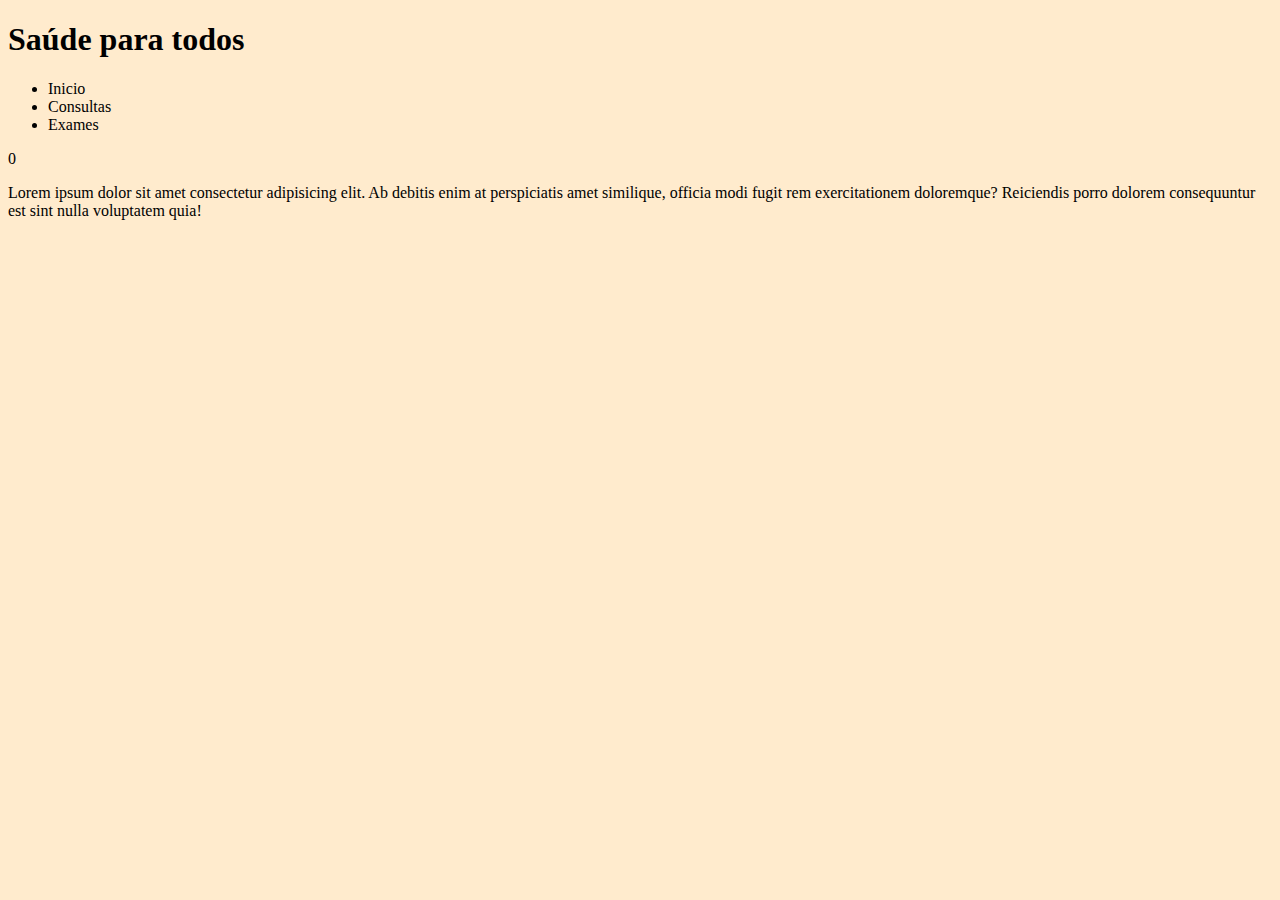
==== index.html @ 9548ef19 "Detalhes" ====
<!DOCTYPE html>
<html lang="pr-br">
<head>
    <meta charset="UTF-8">
    <meta http-equiv="X-UA-Compatible" content="IE=edge">
    <meta name="viewport" content="width=device-width, initial-scale=1.0">
    <title>Agendamento Online</title>
    <link rel="stylesheet" href="css/estilo.css">
</head>
<body>

    <h1>Saúde para todos</h1>

<div class="menu">
    <ul>
        <li>Inicio</li>
        <li>Consultas</li>
        <li>Exames</li>
    </ul>
</div>

<div class="bem-vindos">0
    <p>Lorem ipsum dolor sit amet consectetur adipisicing elit. Ab debitis enim at perspiciatis amet similique, officia modi fugit rem exercitationem doloremque? Reiciendis porro dolorem consequuntur est sint nulla voluptatem quia!</p>
</div>

</body>
</html>
---- css/estilo.css ----
* {
    
}

body{
    background-color: blanchedalmond;
}
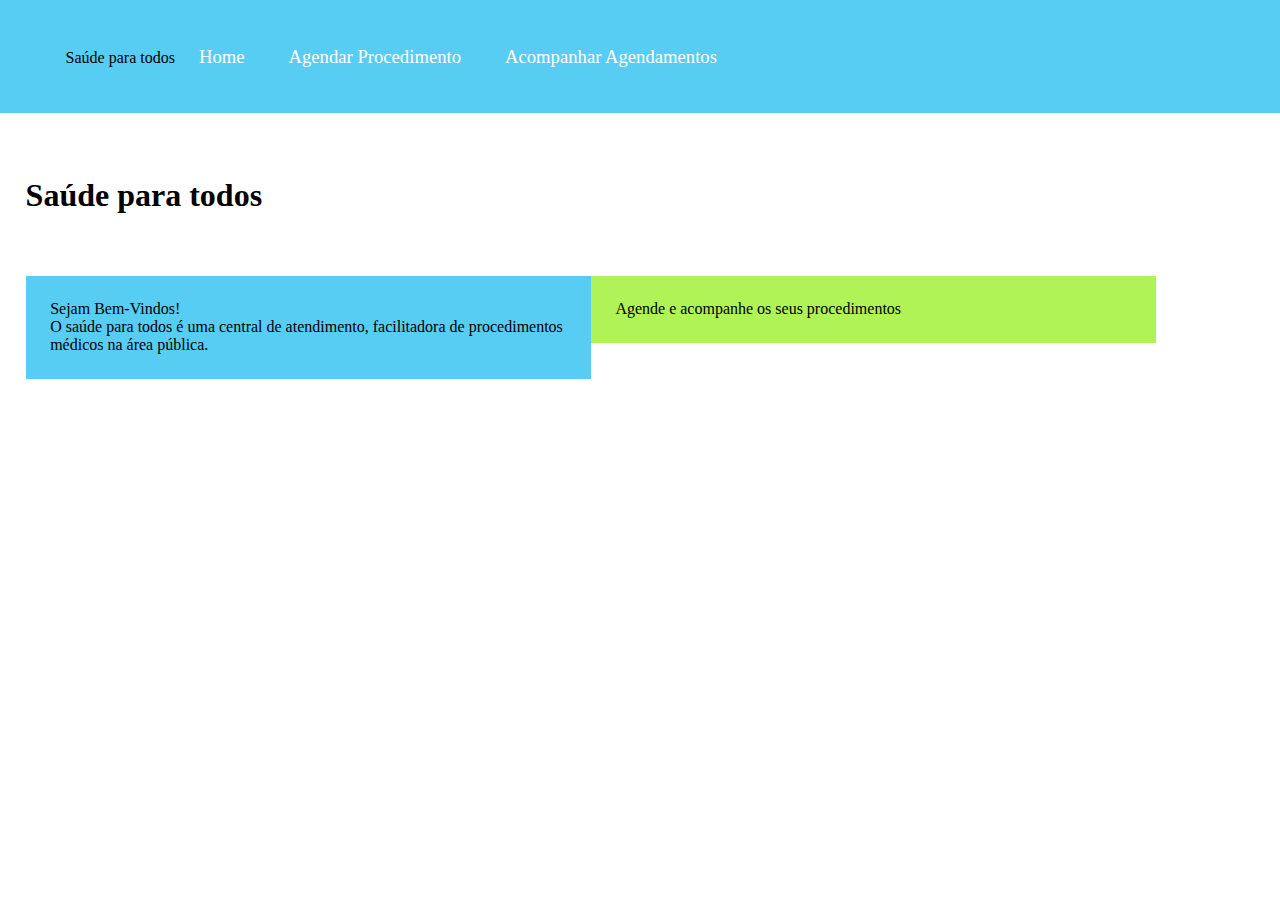
==== commit 288fe34b: "PCA" ====
--- a/index.html
+++ b/index.html
@@ -9,19 +9,35 @@
 </head>
 <body>
 
-    <h1>Saúde para todos</h1>
-
 <div class="menu">
     <ul>
-        <li>Inicio</li>
-        <li>Consultas</li>
-        <li>Exames</li>
+        <li>Saúde para todos</li>
+        <li> <a href="#"> Home    </a> </li>
+        <li> <a href="#"> Agendar Procedimento </a> </li>
+        <li> <a href="#"> Acompanhar Agendamentos    </a> </li>
     </ul>
 </div>
 
-<div class="bem-vindos">0
-    <p>Lorem ipsum dolor sit amet consectetur adipisicing elit. Ab debitis enim at perspiciatis amet similique, officia modi fugit rem exercitationem doloremque? Reiciendis porro dolorem consequuntur est sint nulla voluptatem quia!</p>
+
+<div class="conteudo" >
+
+    <h1>Saúde para todos</h1>
+
+    
+    <div class="caixa1">
+        <p>Sejam Bem-Vindos!</p> 
+        <p>O saúde para todos é uma central de atendimento, facilitadora de procedimentos médicos na área pública.</p>
+    </div>
+
+    <div class="caixa2">
+       <p> Agende e acompanhe os seus procedimentos </p> 
+    </div>
+
+
+
+
 </div>
 
+ 
 </body>
 </html>--- a/css/estilo.css
+++ b/css/estilo.css
@@ -1,7 +1,47 @@
 * {
-    
+   margin:0; 
 }
 
 body{
-    background-color: blanchedalmond;
-}+    background-color: rgb(255, 255, 255);
+}
+
+.menu{
+    padding: 2%;
+    background-color: #57CDF3;
+    list-style: none;}
+
+.menu ul li {
+    display: inline;}
+
+ .menu ul li a { 
+    display: inline-block; 
+    font-size: 14pt; 
+    color: white;
+    padding: 20px; /*tamanho dos item */
+    text-decoration: none;}
+
+h1{
+    margin-bottom: 5%
+}
+.conteudo{
+    margin-top:5%;
+    margin-left: 2%;
+    margin-right: 2%; }
+
+.caixa1{
+    background-color:#57CDF3;
+    padding: 2%;
+    float: left;
+    width: 42%;
+    height: 5%;
+}
+
+.caixa2{
+    background-color:#aff357;
+    padding: 2%;
+    float: left;
+    width: 42%;
+    height: 5%;
+}
+
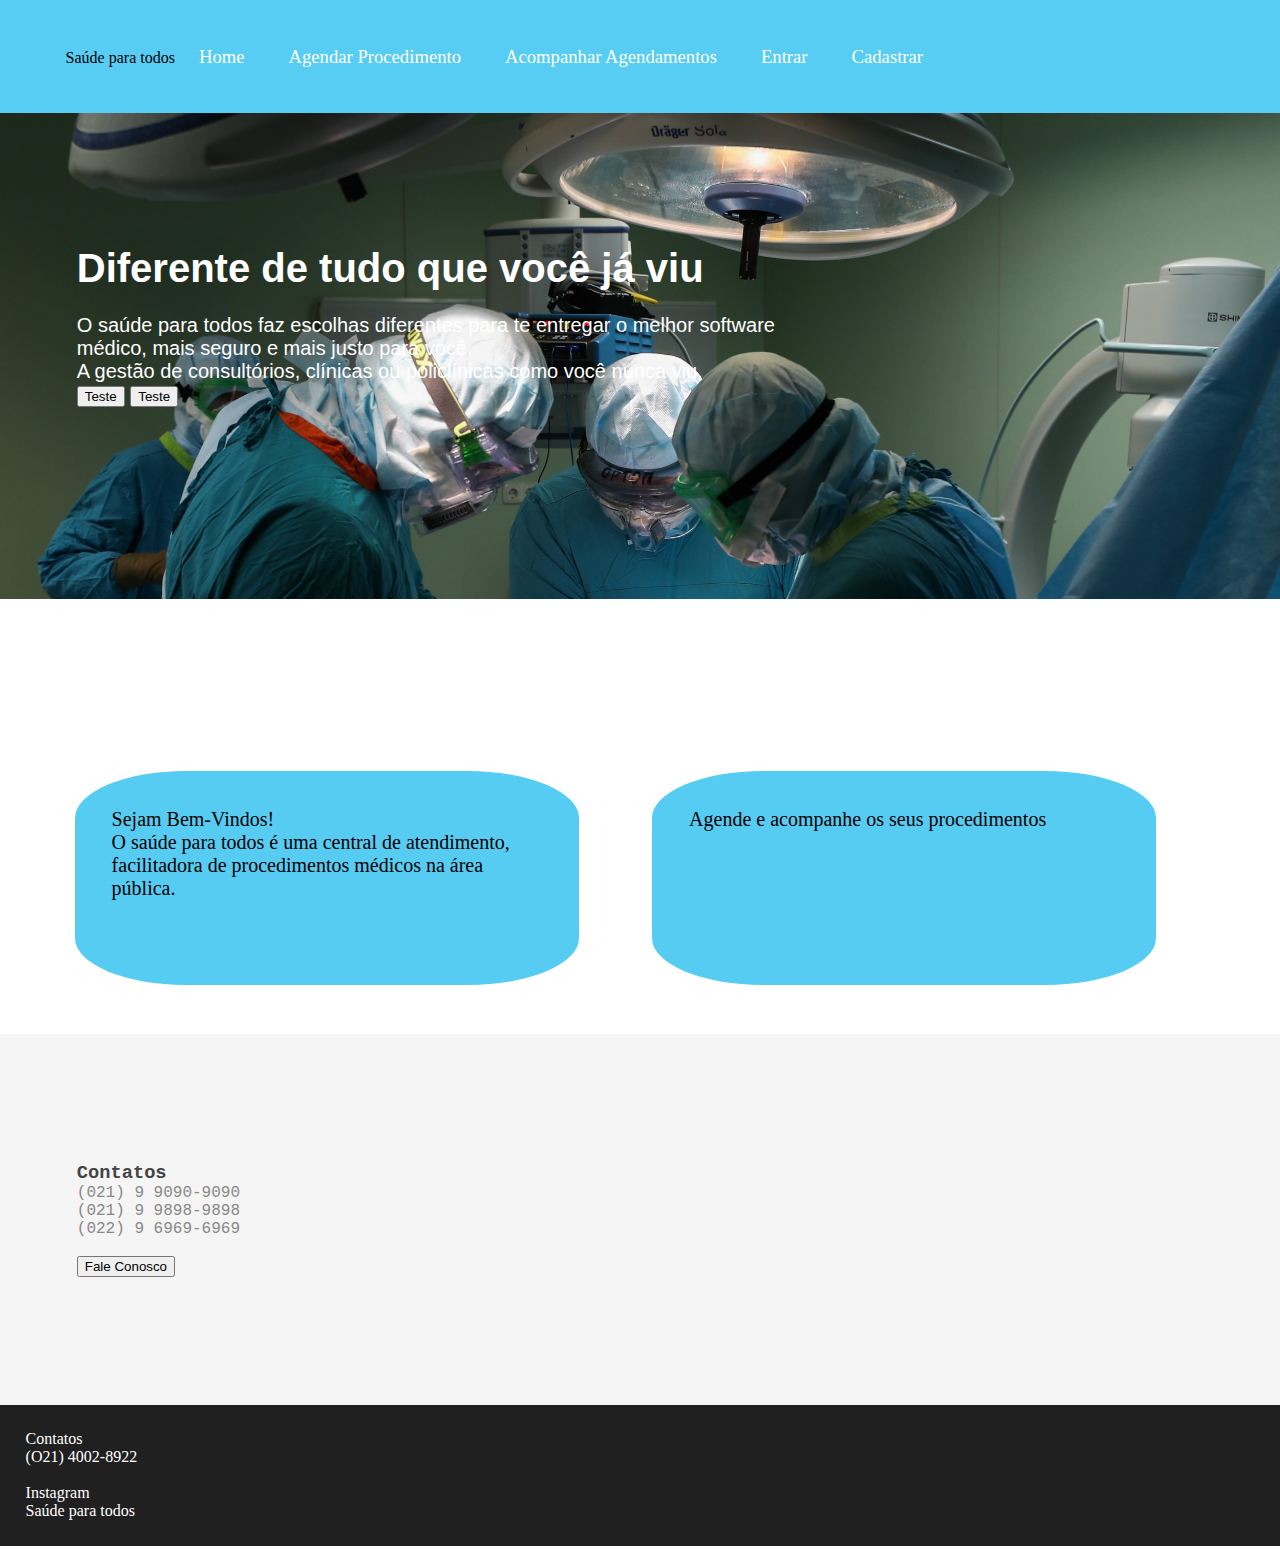
==== commit fd6a87c8: "Elaborando o projeto" ====
--- a/index.html
+++ b/index.html
@@ -11,12 +11,33 @@
 
 <div class="menu">
     <ul>
-        <li>Saúde para todos</li>
+        <li class="marca">Saúde para todos</li>
         <li> <a href="#"> Home    </a> </li>
         <li> <a href="#"> Agendar Procedimento </a> </li>
         <li> <a href="#"> Acompanhar Agendamentos    </a> </li>
+        <li> <a href="#"> Entrar </a> </li>
+        <li> <a href="#"> Cadastrar </a> </li>
     </ul>
 </div>
+
+
+
+
+<div class="inicio">
+
+    <h1>Diferente de tudo que você já viu</h1>
+
+    <p> O saúde para todos faz escolhas diferentes para te entregar o melhor software <br> 
+        médico, mais seguro e mais justo para você. <br>
+        A gestão de consultórios, clínicas ou policlínicas como você nunca viu.</p>
+    
+    <button> Teste </button>
+
+    <button> Teste </button>
+
+</div>
+
+
 
 
 <div class="conteudo" >
@@ -35,9 +56,30 @@
 
 
 
+</div>
+
+
+
+
+<div class="contatos">
+
+    <h3>Contatos</h3>
+
+    <p>(021) 9 9090-9090</p> 
+    <p>(021) 9 9898-9898</p> 
+    <p>(022) 9 6969-6969</p> <br>
+
+    <button>Fale Conosco</button>
 
 </div>
 
- 
+
+
+
+ <footer class="rodape">
+     <p> Contatos <br> (O21) 4002-8922 </p> <br>
+     <P>Instagram <br> Saúde para todos </P>
+ </footer>
+
 </body>
 </html>--- a/css/estilo.css
+++ b/css/estilo.css
@@ -1,19 +1,16 @@
 * {
-   margin:0; 
-}
+   margin:0; }
 
 body{
-    background-color: rgb(255, 255, 255);
-}
+    background-color: rgb(255, 255, 255); }
+
 
 .menu{
     padding: 2%;
     background-color: #57CDF3;
     list-style: none;}
-
 .menu ul li {
     display: inline;}
-
  .menu ul li a { 
     display: inline-block; 
     font-size: 14pt; 
@@ -21,27 +18,84 @@
     padding: 20px; /*tamanho dos item */
     text-decoration: none;}
 
+.img1{
+    width: 1295px;
+    height: 300px;}
+
+
 h1{
-    margin-bottom: 5%
+    color: white;
+    margin-bottom: 5%;
+    margin-top: 5%;
+    margin-bottom: 2%;
 }
 .conteudo{
-    margin-top:5%;
-    margin-left: 2%;
-    margin-right: 2%; }
+    margin: 2%;
+    background-color: rgb(255, 255, 255);}
 
 .caixa1{
-    background-color:#57CDF3;
-    padding: 2%;
+    background-color:#57ccf3;
+    padding: 3%;
     float: left;
-    width: 42%;
-    height: 5%;
+    margin: 4%;
+    width: 35%;
+    font-size: 15pt;
+    height: 140px;
+    border-radius: 22%;
+
 }
 
 .caixa2{
-    background-color:#aff357;
-    padding: 2%;
+    background-color:#57ccf3;
+    padding: 3%;
     float: left;
-    width: 42%;
-    height: 5%;
+    margin: 4%;
+    width: 35%;
+    font-size: 15pt;
+    height: 140px;
+    border-radius: 22%;
+    margin-left: 2%;
 }
 
+
+
+
+
+.inicio{
+    background-image: url(../imagens/fundo.jpg);
+    background-repeat: no-repeat;
+    background-size: cover;
+    padding: 6%;
+    color: rgb(255, 255, 255);
+    font-size: 15pt;
+    font-family: Verdana, Tahoma, sans-serif;
+    padding-bottom: 15%;
+    background-color:#202020da;}
+
+
+
+
+
+.contatos, h3{
+    color:#444444;}
+.contatos{
+    font-family: 'Source Code Pro', monospace;
+    color: #888888;
+    width: 100%;
+    display: inline-block;
+    padding: 6%;
+    padding-bottom: 10%;
+    padding-top: 10%;
+    background-color: #F5F5F5}
+
+
+
+  
+    
+footer{
+    width: 100%;
+    display: inline-block;
+    position: 100%;
+    color: #fff;
+    padding: 2%;
+    background-color: #202020;}
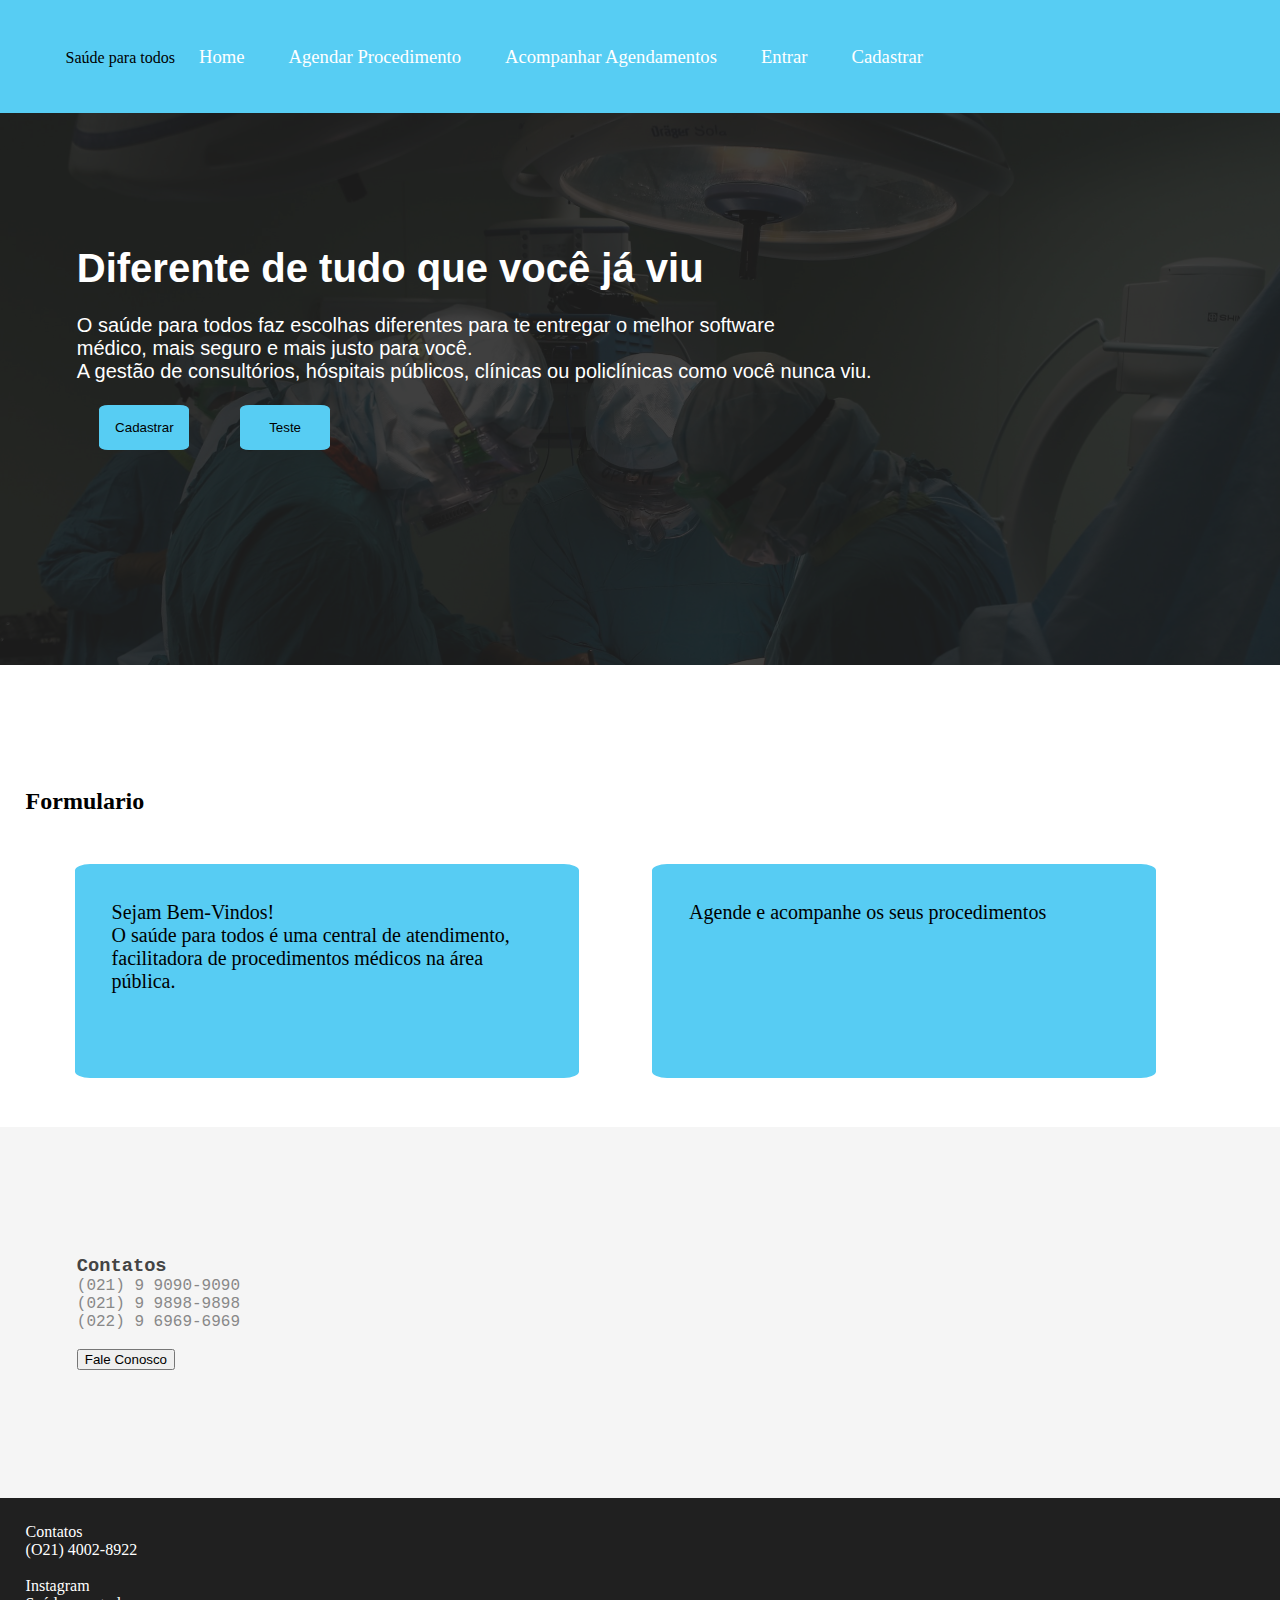
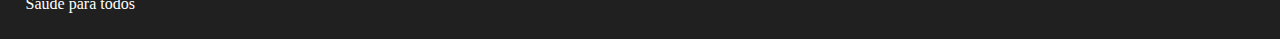
==== commit 5c7cc459: "Site" ====
--- a/index.html
+++ b/index.html
@@ -23,26 +23,31 @@
 
 
 
-<div class="inicio">
+<div class="imagem_inicio">
+    <div class="inicio">
 
-    <h1>Diferente de tudo que você já viu</h1>
+        <h1>Diferente de tudo que você já viu</h1>
 
-    <p> O saúde para todos faz escolhas diferentes para te entregar o melhor software <br> 
-        médico, mais seguro e mais justo para você. <br>
-        A gestão de consultórios, clínicas ou policlínicas como você nunca viu.</p>
-    
-    <button> Teste </button>
+        <p> O saúde para todos faz escolhas diferentes para te entregar o melhor software <br> 
+            médico, mais seguro e mais justo para você. <br>
+            A gestão de consultórios, hóspitais públicos, clínicas ou policlínicas como você nunca viu.</p>
+        
+        <button id="btn" > Cadastrar </button>
 
-    <button> Teste </button>
-
+        <button id="btn" > Teste </button>
+    </div>
 </div>
-
-
 
 
 <div class="conteudo" >
 
     <h1>Saúde para todos</h1>
+    <div class="formulario" >
+        <h2>Formulario</h2>
+        <form action="formulario">
+    
+        </form>
+    </div>
 
     
     <div class="caixa1">
--- a/css/estilo.css
+++ b/css/estilo.css
@@ -17,7 +17,9 @@
     color: white;
     padding: 20px; /*tamanho dos item */
     text-decoration: none;}
-
+.menu ul li a:hover {
+    background-color: #1483a883;
+}
 .img1{
     width: 1295px;
     height: 300px;}
@@ -41,7 +43,7 @@
     width: 35%;
     font-size: 15pt;
     height: 140px;
-    border-radius: 22%;
+    border-radius: 3%;
 
 }
 
@@ -53,18 +55,19 @@
     width: 35%;
     font-size: 15pt;
     height: 140px;
-    border-radius: 22%;
+    border-radius: 3%;
     margin-left: 2%;
 }
 
 
-
+.imagem_inicio{
+    background-image: url(../imagens/fundo.jpg);
+    background-repeat: no-repeat;
+    background-size: cover;
+}
 
 
 .inicio{
-    background-image: url(../imagens/fundo.jpg);
-    background-repeat: no-repeat;
-    background-size: cover;
     padding: 6%;
     color: rgb(255, 255, 255);
     font-size: 15pt;
@@ -72,6 +75,19 @@
     padding-bottom: 15%;
     background-color:#202020da;}
 
+#btn {
+    background-color: #57CDF3;
+    padding: 15px;
+    border-radius:10%;
+    margin: 2%;
+    font-size:10pt;
+    width: 8%;
+    cursor: pointer;
+    display: inline-block;
+    border: none; }
+#btn:hover{
+    background-color: rgb(136, 255, 0);
+}
 
 
 
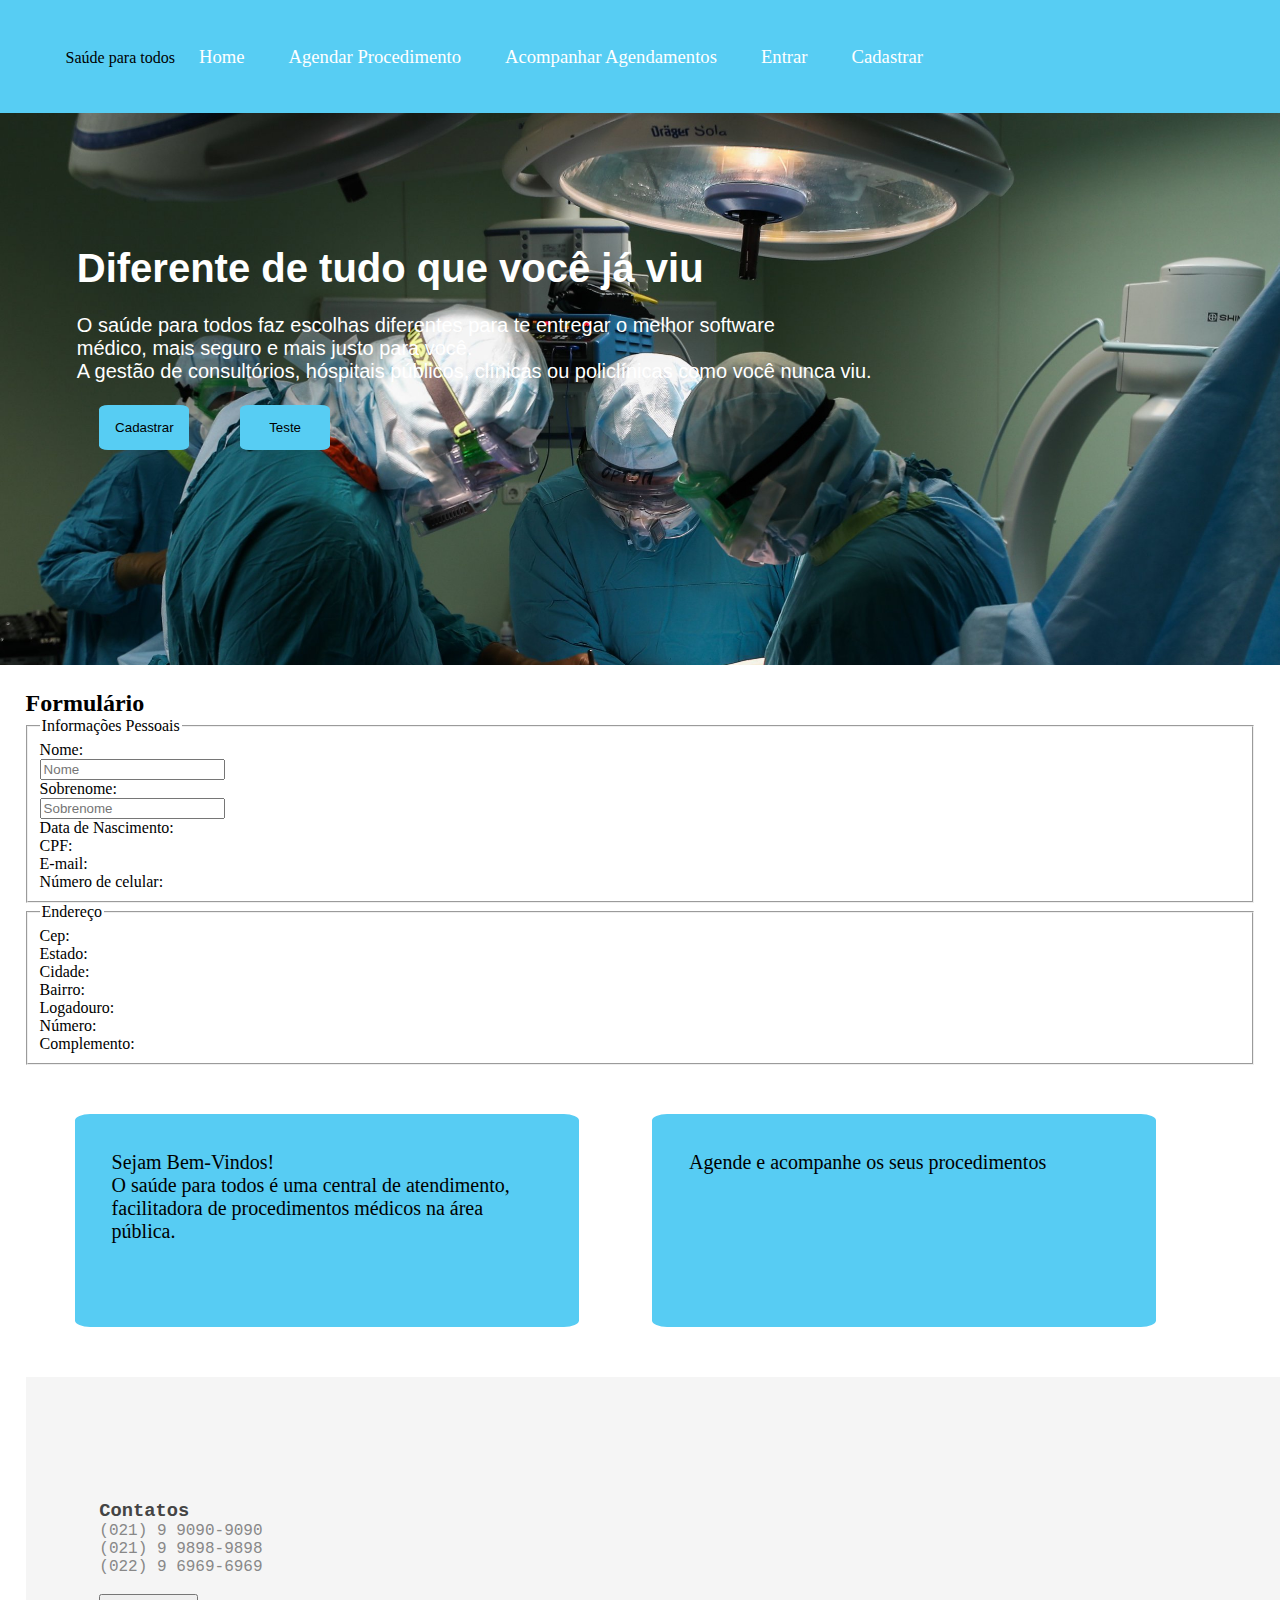
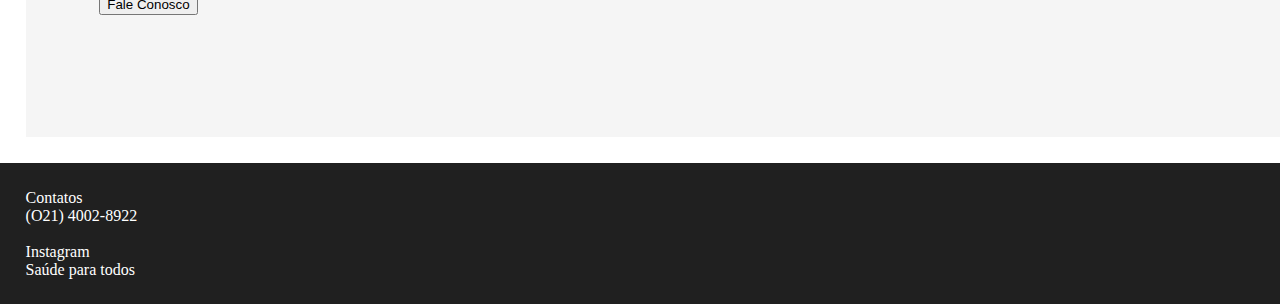
==== commit 1b65947a: "detalhes" ====
--- a/index.html
+++ b/index.html
@@ -4,7 +4,7 @@
     <meta charset="UTF-8">
     <meta http-equiv="X-UA-Compatible" content="IE=edge">
     <meta name="viewport" content="width=device-width, initial-scale=1.0">
-    <title>Agendamento Online</title>
+    <title>Saúde para todos</title>
     <link rel="stylesheet" href="css/estilo.css">
 </head>
 <body>
@@ -19,6 +19,8 @@
         <li> <a href="#"> Cadastrar </a> </li>
     </ul>
 </div>
+
+
 
 
 
@@ -39,17 +41,46 @@
 </div>
 
 
+
+
+
+
+
 <div class="conteudo" >
 
-    <h1>Saúde para todos</h1>
+
+
+
     <div class="formulario" >
-        <h2>Formulario</h2>
+        <h2>Formulário</h2>
         <form action="formulario">
-    
+
+        <fieldset>
+           <legend id="usuario" > Informações Pessoais </legend> 
+            <p> Nome: </p >  <input type="text" name="nNome" id="cNome" size="20" maxlength="20" placeholder="Nome" >
+            <p> Sobrenome: </p> <input type="text" name="nSobrenome" id="cSobrenome" size="20" maxlength="20" placeholder="Sobrenome" >    
+            <p>Data de Nascimento:</p> 
+            <p>CPF:</p>   
+            <p>E-mail:</p>    
+            <p>Número de celular:</p>    
+         </fieldset>  
+        
+        <fieldset>
+            <legend id="endereco" > Endereço </legend> 
+            <p>Cep:</p> 
+            <p>Estado:</p>    
+            <p>Cidade:</p>    
+            <p>Bairro:</p>    
+            <p>Logadouro:</p>
+            <p>Número:</p>    
+            <p>Complemento:</p>    
+        </fieldset>  
         </form>
     </div>
 
+
     
+
     <div class="caixa1">
         <p>Sejam Bem-Vindos!</p> 
         <p>O saúde para todos é uma central de atendimento, facilitadora de procedimentos médicos na área pública.</p>
@@ -59,24 +90,24 @@
        <p> Agende e acompanhe os seus procedimentos </p> 
     </div>
 
+    <div class="contatos">
 
+        <h3>Contatos</h3>
+    
+        <p>(021) 9 9090-9090</p> 
+        <p>(021) 9 9898-9898</p> 
+        <p>(022) 9 6969-6969</p> <br>
+    
+        <button>Fale Conosco</button>
+    
+    </div>
+    
+    
 
 </div>
 
 
 
-
-<div class="contatos">
-
-    <h3>Contatos</h3>
-
-    <p>(021) 9 9090-9090</p> 
-    <p>(021) 9 9898-9898</p> 
-    <p>(022) 9 6969-6969</p> <br>
-
-    <button>Fale Conosco</button>
-
-</div>
 
 
 
@@ -85,6 +116,5 @@
      <p> Contatos <br> (O21) 4002-8922 </p> <br>
      <P>Instagram <br> Saúde para todos </P>
  </footer>
-
 </body>
 </html>--- a/css/estilo.css
+++ b/css/estilo.css
@@ -18,19 +18,33 @@
     padding: 20px; /*tamanho dos item */
     text-decoration: none;}
 .menu ul li a:hover {
-    background-color: #1483a883;
-}
-.img1{
-    width: 1295px;
-    height: 300px;}
-
+    background-color: #1483a883;}
 
 h1{
     color: white;
     margin-bottom: 5%;
     margin-top: 5%;
-    margin-bottom: 2%;
-}
+    margin-bottom: 2%;}
+
+
+
+
+.imagem_inicio{
+    background-image: url(../imagens/fundo.jpg);
+    background-repeat: no-repeat;
+    background-size: cover;}
+
+.inicio{
+    background-image: url(../imagens/fundo.jpg);
+    background-image: none repeat;
+    background-size: cover;
+    padding: 6%;
+    color: rgb(255, 255, 255);
+    font-size: 15pt;
+    font-family: Verdana, Tahoma, sans-serif;
+    padding-bottom: 15%;
+    background-color:#202020da;}
+
 .conteudo{
     margin: 2%;
     background-color: rgb(255, 255, 255);}
@@ -43,9 +57,7 @@
     width: 35%;
     font-size: 15pt;
     height: 140px;
-    border-radius: 3%;
-
-}
+    border-radius: 3%;}
 
 .caixa2{
     background-color:#57ccf3;
@@ -56,24 +68,13 @@
     font-size: 15pt;
     height: 140px;
     border-radius: 3%;
-    margin-left: 2%;
-}
+    margin-left: 2%;}
 
 
-.imagem_inicio{
-    background-image: url(../imagens/fundo.jpg);
-    background-repeat: no-repeat;
-    background-size: cover;
-}
 
 
-.inicio{
-    padding: 6%;
-    color: rgb(255, 255, 255);
-    font-size: 15pt;
-    font-family: Verdana, Tahoma, sans-serif;
-    padding-bottom: 15%;
-    background-color:#202020da;}
+
+
 
 #btn {
     background-color: #57CDF3;
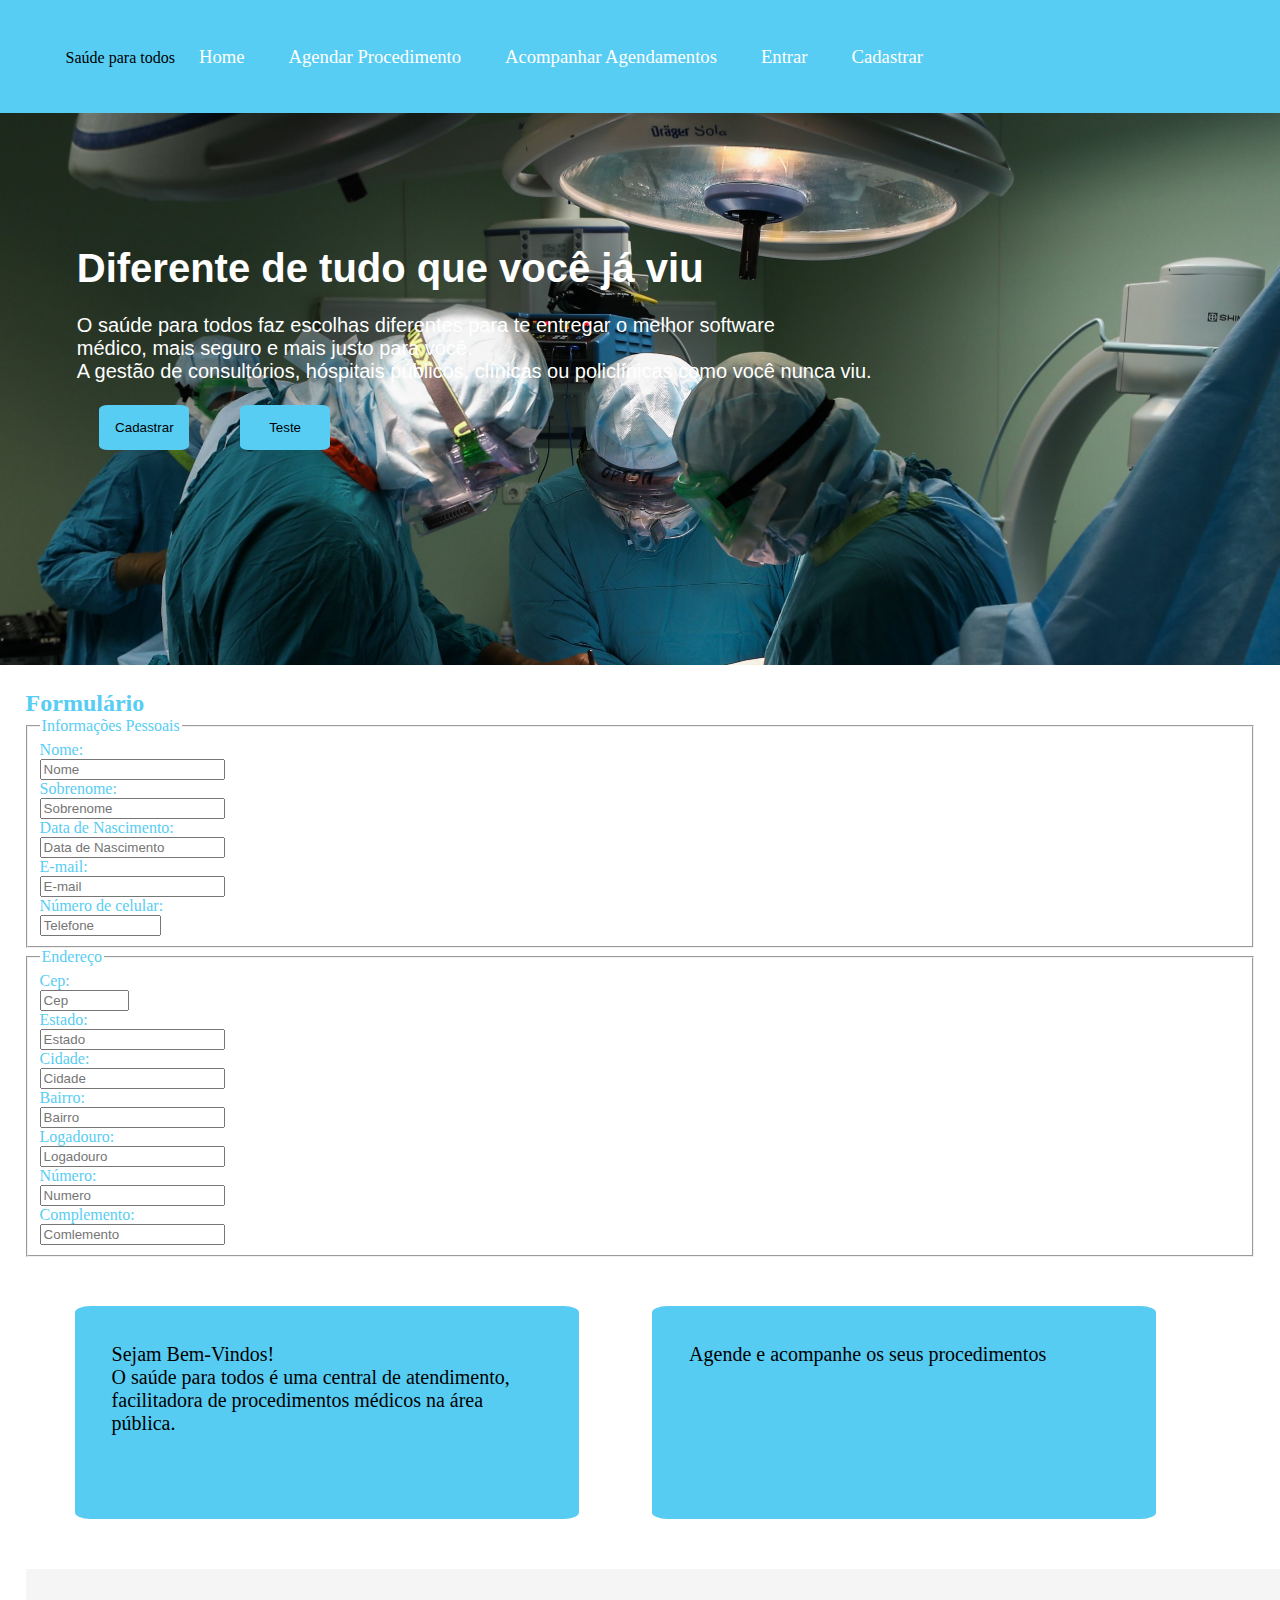
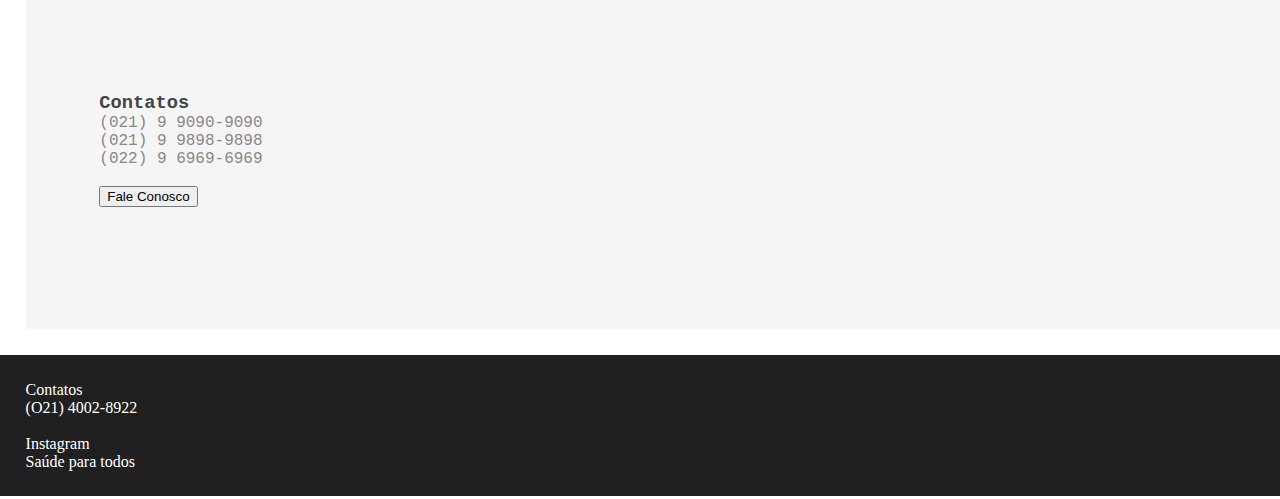
==== commit e29eebd3: "PCA" ====
--- a/index.html
+++ b/index.html
@@ -57,23 +57,32 @@
 
         <fieldset>
            <legend id="usuario" > Informações Pessoais </legend> 
-            <p> Nome: </p >  <input type="text" name="nNome" id="cNome" size="20" maxlength="20" placeholder="Nome" >
-            <p> Sobrenome: </p> <input type="text" name="nSobrenome" id="cSobrenome" size="20" maxlength="20" placeholder="Sobrenome" >    
-            <p>Data de Nascimento:</p> 
-            <p>CPF:</p>   
-            <p>E-mail:</p>    
-            <p>Número de celular:</p>    
+            <p>Nome:</p > <input type="text" name="nNome" id="cNome" size="20" maxlength="20" placeholder="Nome" >
+
+            <p>Sobrenome:</p> <input type="text" name="nSobrenome" id="cSobrenome" size="20" maxlength="20" placeholder="Sobrenome" >    
+
+            <p>Data de Nascimento:</p> <input type="number" name="nNascimento" id="cData" size="20" placeholder="Data de Nascimento">
+
+            <p>E-mail:</p> <input type="email" name="nEmail"  id="cEmail" size="20" placeholder="E-mail" maxlength="40">
+
+            <p>Número de celular:</p> <input type="text" name="nNumero" id="cNumero" size="12" placeholder="Telefone"  maxlength="12">  
          </fieldset>  
         
         <fieldset>
             <legend id="endereco" > Endereço </legend> 
-            <p>Cep:</p> 
-            <p>Estado:</p>    
-            <p>Cidade:</p>    
-            <p>Bairro:</p>    
-            <p>Logadouro:</p>
-            <p>Número:</p>    
-            <p>Complemento:</p>    
+            <p>Cep:</p> <input type="text" name="nCep" id="cCep" size="8" placeholder="Cep" maxlength="8">
+
+            <p>Estado:</p> <input type="text" name="nEstado" id="cEstado" size="20" placeholder="Estado" maxlength="20">
+
+            <p>Cidade:</p><input type="text" name="nCidade" id="cCidade" size="20" placeholder="Cidade" maxlength="20">   
+
+            <p>Bairro:</p><input type="text"name="nBairro" id="cBairro" size="20" placeholder="Bairro" maxlength="20">    
+
+            <p>Logadouro:</p><input type="number"name="nLogadouro"id="nLogadouro"size="20"placeholder="Logadouro" maxlength="20">
+            
+            <p>Número:</p> <input type="number"name="nNumero" id="nNumero"size="20" placeholder="Numero" maxlength="20">     
+
+            <p>Complemento:</p> <input type="text"name="nComplemento" id="cComplemento" size="20" placeholder="Comlemento" maxlength="25">    
         </fieldset>  
         </form>
     </div>
--- a/css/estilo.css
+++ b/css/estilo.css
@@ -108,7 +108,14 @@
 
 
   
-    
+.formulario{
+    color: #57CDF3;
+    size: 20pt;}
+
+
+
+
+
 footer{
     width: 100%;
     display: inline-block;
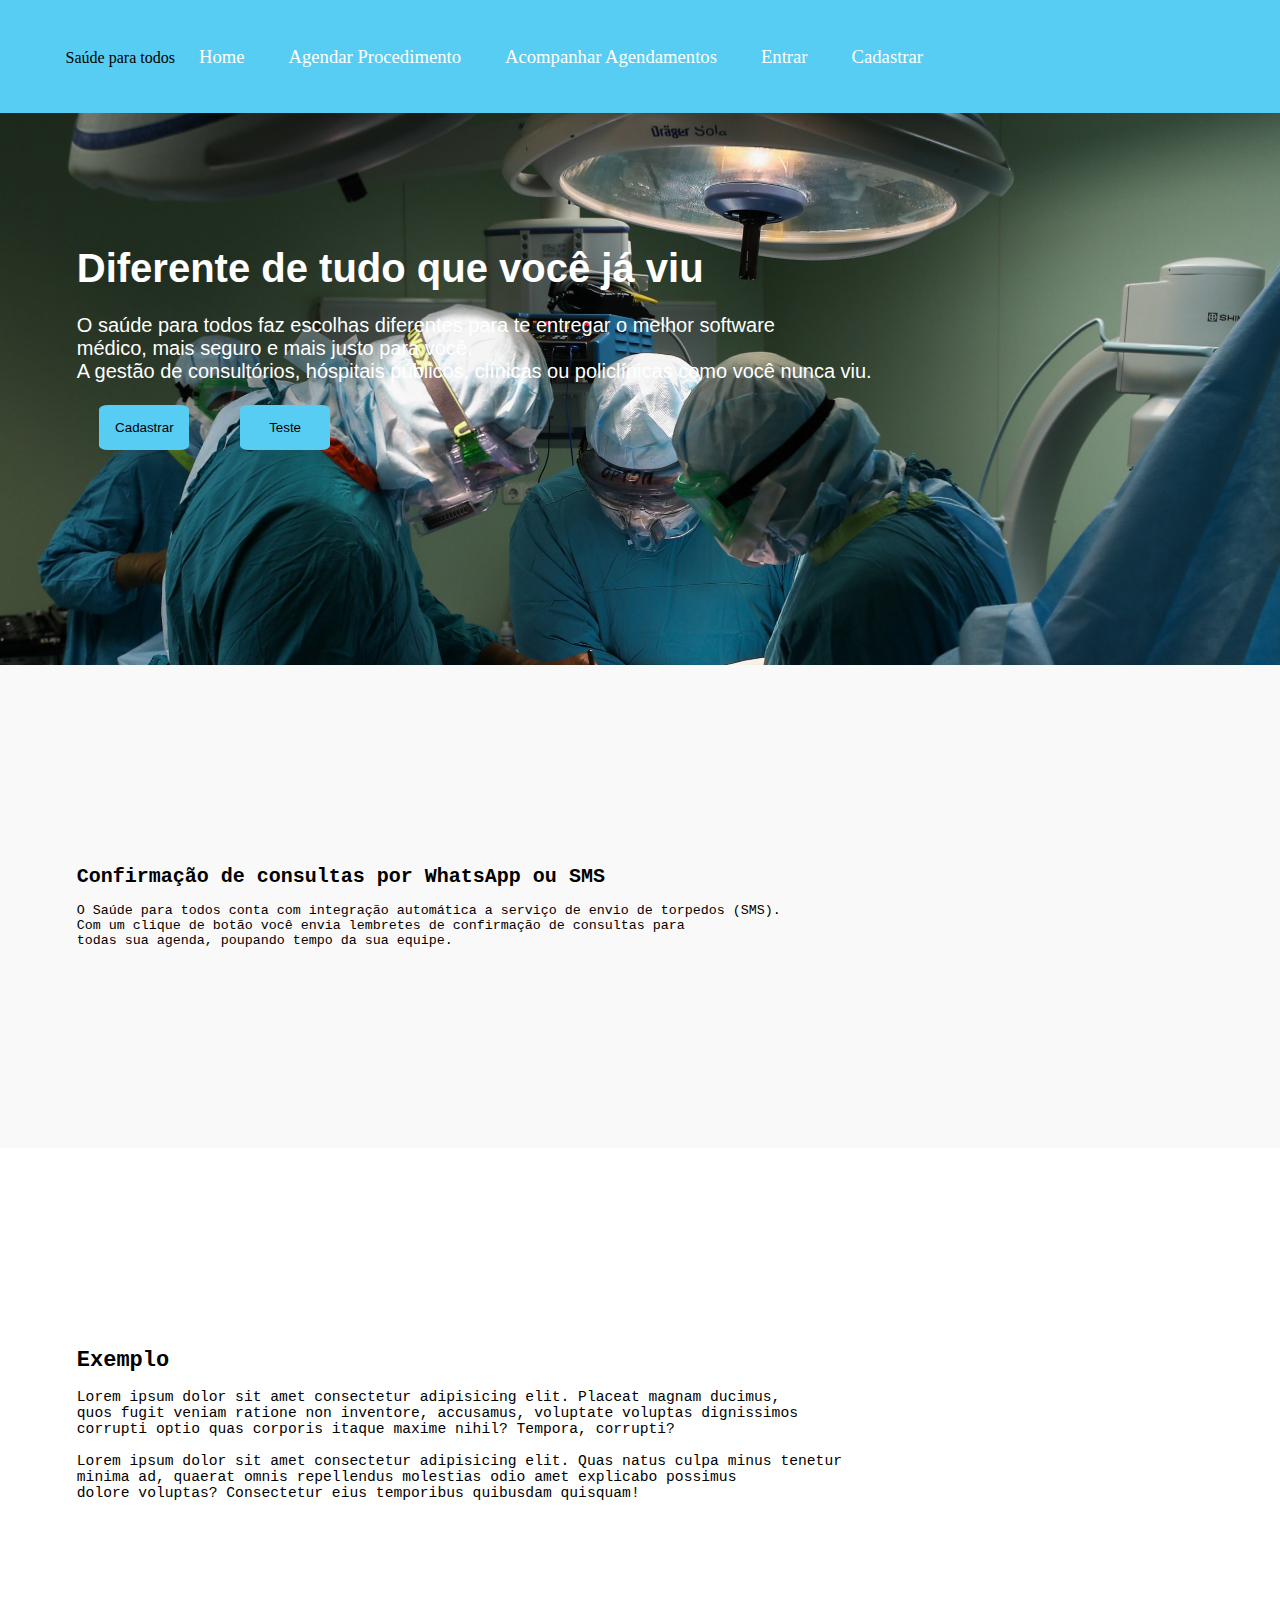
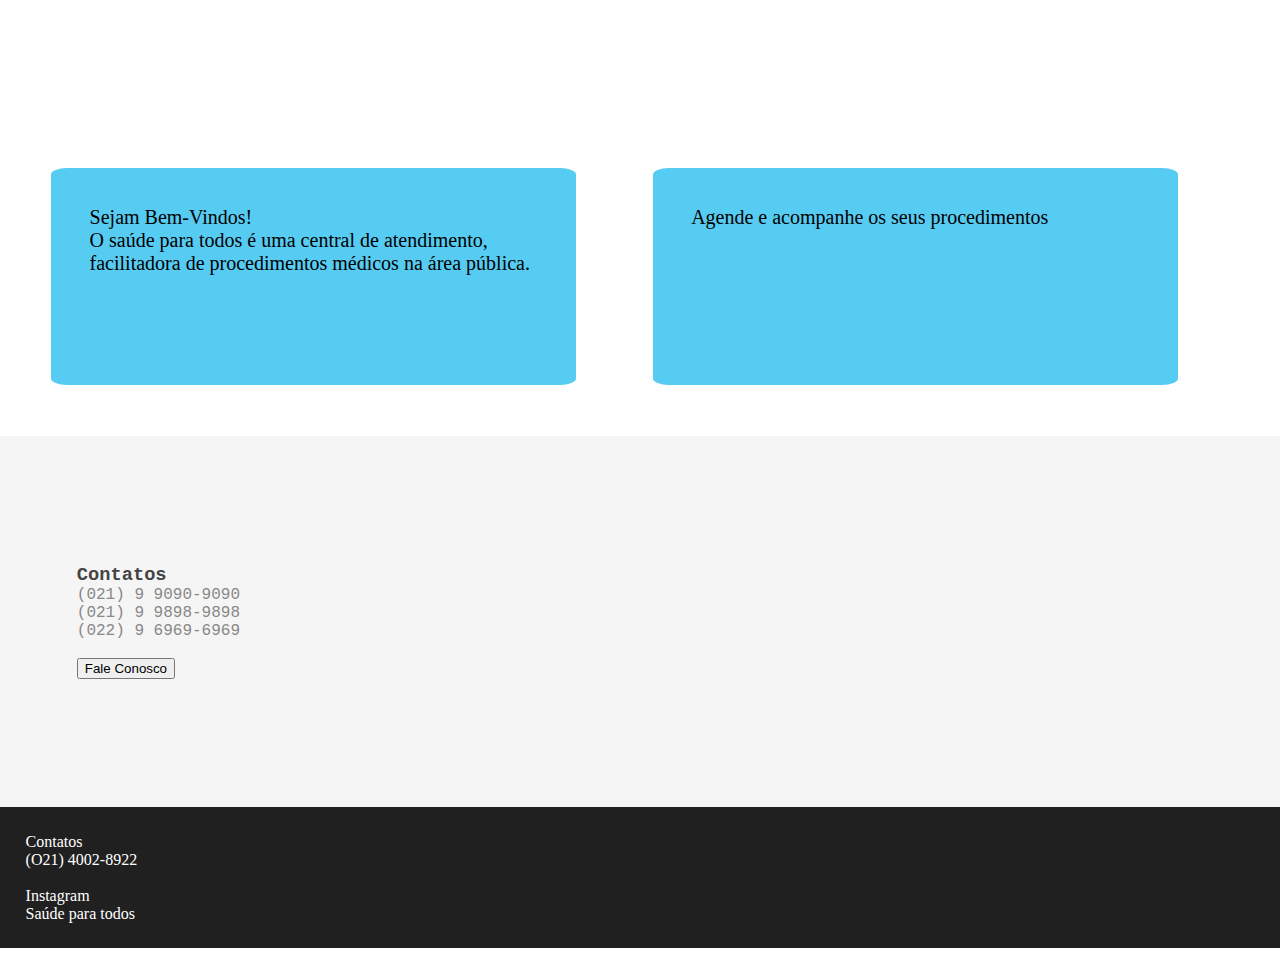
==== commit 59b48a8e: "PCA" ====
--- a/index.html
+++ b/index.html
@@ -12,14 +12,13 @@
 <div class="menu">
     <ul>
         <li class="marca">Saúde para todos</li>
-        <li> <a href="#"> Home    </a> </li>
-        <li> <a href="#"> Agendar Procedimento </a> </li>
+        <li> <a href="index.html"> Home    </a> </li>
+        <li> <a href="agendar.html"> Agendar Procedimento </a> </li>
         <li> <a href="#"> Acompanhar Agendamentos    </a> </li>
         <li> <a href="#"> Entrar </a> </li>
         <li> <a href="#"> Cadastrar </a> </li>
     </ul>
 </div>
-
 
 
 
@@ -41,51 +40,26 @@
 </div>
 
 
+<div class="parte2">
+    <h2>Confirmação de consultas por WhatsApp ou SMS</h2><br>
+    <p>O Saúde para todos conta com integração automática a serviço de envio de torpedos (SMS). <br> Com um clique de botão você envia lembretes de confirmação de consultas para <br> todas sua agenda, poupando tempo da sua equipe.</p>
+
+</div>
+
+
+<div class="parte3" >
+    <h2>Exemplo</h2><br>
+    <p> Lorem ipsum dolor sit amet consectetur adipisicing elit. Placeat magnam ducimus, <br> quos fugit veniam ratione non inventore, accusamus, voluptate voluptas dignissimos <br> corrupti optio quas corporis itaque maxime nihil? Tempora, corrupti?</p><br>
+
+    <p>Lorem ipsum dolor sit amet consectetur adipisicing elit. Quas natus culpa minus tenetur <br> minima ad, quaerat omnis repellendus molestias odio amet explicabo possimus <br> dolore voluptas? Consectetur eius temporibus quibusdam quisquam!</p> <br>
+</div>
 
 
 
 
 
-<div class="conteudo" >
 
 
-
-
-    <div class="formulario" >
-        <h2>Formulário</h2>
-        <form action="formulario">
-
-        <fieldset>
-           <legend id="usuario" > Informações Pessoais </legend> 
-            <p>Nome:</p > <input type="text" name="nNome" id="cNome" size="20" maxlength="20" placeholder="Nome" >
-
-            <p>Sobrenome:</p> <input type="text" name="nSobrenome" id="cSobrenome" size="20" maxlength="20" placeholder="Sobrenome" >    
-
-            <p>Data de Nascimento:</p> <input type="number" name="nNascimento" id="cData" size="20" placeholder="Data de Nascimento">
-
-            <p>E-mail:</p> <input type="email" name="nEmail"  id="cEmail" size="20" placeholder="E-mail" maxlength="40">
-
-            <p>Número de celular:</p> <input type="text" name="nNumero" id="cNumero" size="12" placeholder="Telefone"  maxlength="12">  
-         </fieldset>  
-        
-        <fieldset>
-            <legend id="endereco" > Endereço </legend> 
-            <p>Cep:</p> <input type="text" name="nCep" id="cCep" size="8" placeholder="Cep" maxlength="8">
-
-            <p>Estado:</p> <input type="text" name="nEstado" id="cEstado" size="20" placeholder="Estado" maxlength="20">
-
-            <p>Cidade:</p><input type="text" name="nCidade" id="cCidade" size="20" placeholder="Cidade" maxlength="20">   
-
-            <p>Bairro:</p><input type="text"name="nBairro" id="cBairro" size="20" placeholder="Bairro" maxlength="20">    
-
-            <p>Logadouro:</p><input type="number"name="nLogadouro"id="nLogadouro"size="20"placeholder="Logadouro" maxlength="20">
-            
-            <p>Número:</p> <input type="number"name="nNumero" id="nNumero"size="20" placeholder="Numero" maxlength="20">     
-
-            <p>Complemento:</p> <input type="text"name="nComplemento" id="cComplemento" size="20" placeholder="Comlemento" maxlength="25">    
-        </fieldset>  
-        </form>
-    </div>
 
 
     
@@ -113,17 +87,13 @@
     
     
 
-</div>
-
-
-
-
-
-
 
  <footer class="rodape">
      <p> Contatos <br> (O21) 4002-8922 </p> <br>
      <P>Instagram <br> Saúde para todos </P>
  </footer>
+
+
+
 </body>
 </html>--- a/css/estilo.css
+++ b/css/estilo.css
@@ -3,7 +3,6 @@
 
 body{
     background-color: rgb(255, 255, 255); }
-
 
 .menu{
     padding: 2%;
@@ -27,8 +26,6 @@
     margin-bottom: 2%;}
 
 
-
-
 .imagem_inicio{
     background-image: url(../imagens/fundo.jpg);
     background-repeat: no-repeat;
@@ -48,6 +45,24 @@
 .conteudo{
     margin: 2%;
     background-color: rgb(255, 255, 255);}
+
+.parte2{
+    padding:6%;
+    padding-top: 200px;
+    padding-bottom: 200px;
+    font-size: 10pt;
+    background-color: #faf9f9;
+    font-family: monospace;}
+
+
+.parte3{
+    font-size: 11pt;
+    background-color: #ffffff;
+    padding:6%;
+    padding-top: 200px;
+    padding-bottom: 200px;
+    font-family: monospace;}
+
 
 .caixa1{
     background-color:#57ccf3;
@@ -109,12 +124,106 @@
 
   
 .formulario{
-    color: #57CDF3;
-    size: 20pt;}
-
-
-
-
+color: #57CDF3;
+margin-left:2%;
+padding-top: 2%;
+padding-bottom: 2%;
+size: 20pt;}
+
+fieldset{
+border: none;
+width:300px;
+height:250px;}
+
+#usuario{
+margin: 2%;
+font-size: 15pt;
+background-color: #57ccf3;
+color: #fff;
+border-radius: 20px;
+padding: 10px;
+font-family:Arial, Helvetica, sans-serif;}
+
+#cNome{
+margin-bottom: 10px;
+height: 25px;
+border-color: #57ccf3;
+border-radius:10px;}
+
+#cSobrenome{
+margin-bottom: 10px;
+height: 25px;
+border-color: #57ccf3;
+border-radius:10px;}
+
+#cNascimento{
+margin-bottom: 10px;
+height: 25px;
+border-color: #57ccf3;
+border-radius:10px;}
+
+#cEmail{
+margin-bottom: 10px;
+height: 25px;
+border-color: #57ccf3;
+border-radius:10px;}
+
+#cNumero{
+margin-bottom: 10px;
+height: 25px;
+border-color: #57ccf3;
+border-radius:10px;}
+
+#endereco{
+margin: 2%;
+font-size: 15pt;
+background-color: #57ccf3;
+color: #fff;
+border-radius: 20px;
+padding: 10px;
+font-family:Arial, Helvetica, sans-serif;}
+
+#cCep{
+margin-bottom: 10px;
+height: 25px;
+border-color: #57ccf3;
+border-radius:10px;}
+
+#cEstado{
+margin-bottom: 10px;
+height: 25px;
+border-color: #57ccf3;
+border-radius:10px;}
+
+#cCidade{
+margin-bottom: 10px;
+height: 25px;
+border-color: #57ccf3;
+border-radius:10px;}
+
+#cBairro{
+margin-bottom: 10px;
+height: 25px;
+border-color: #57ccf3;
+border-radius:10px;}
+
+#cLogadouro{
+margin-bottom: 10px;
+height: 25px;
+border-color: #57ccf3;
+border-radius:10px;}
+
+#nNumero{
+margin-bottom: 10px;
+height: 25px;
+border-color: #57ccf3;
+border-radius:10px;}
+
+#cComplemento{
+margin-bottom: 10px;
+height: 25px;
+border-color: #57ccf3;
+border-radius:10px;}
 
 footer{
     width: 100%;
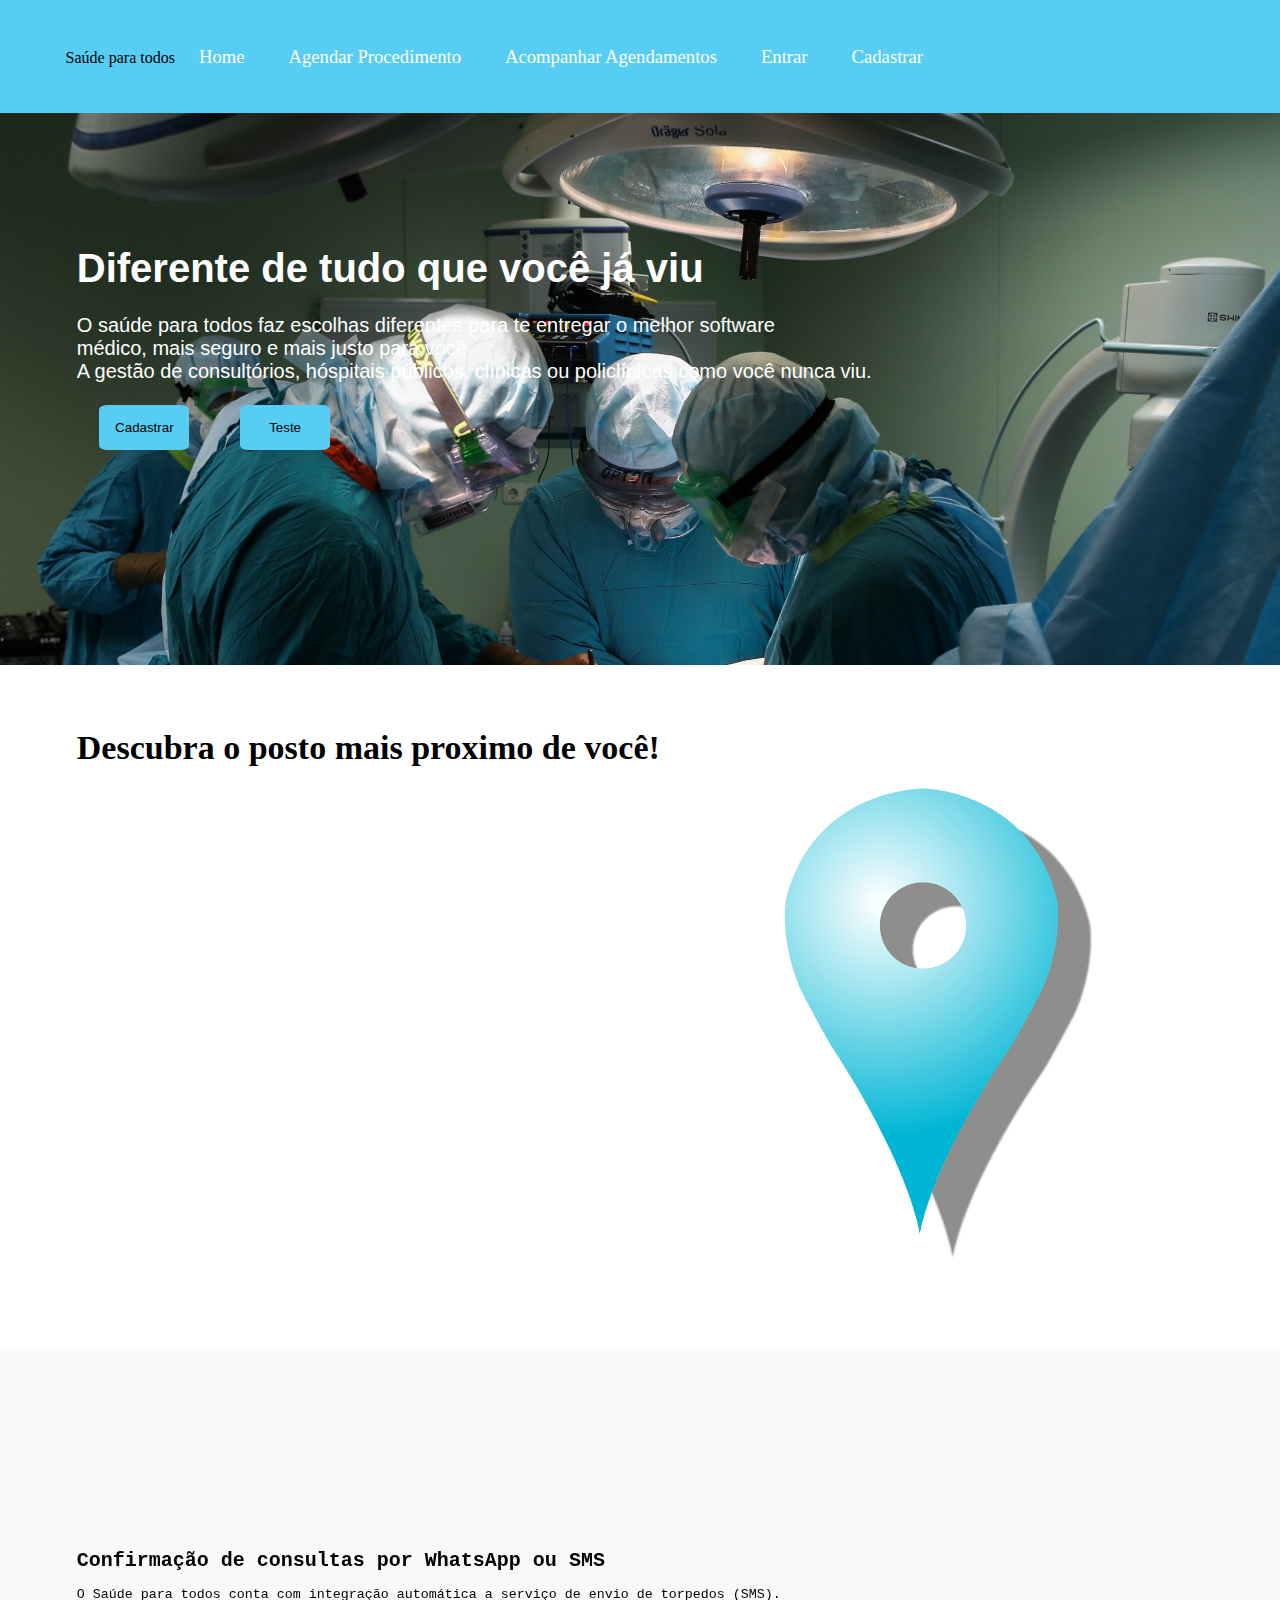
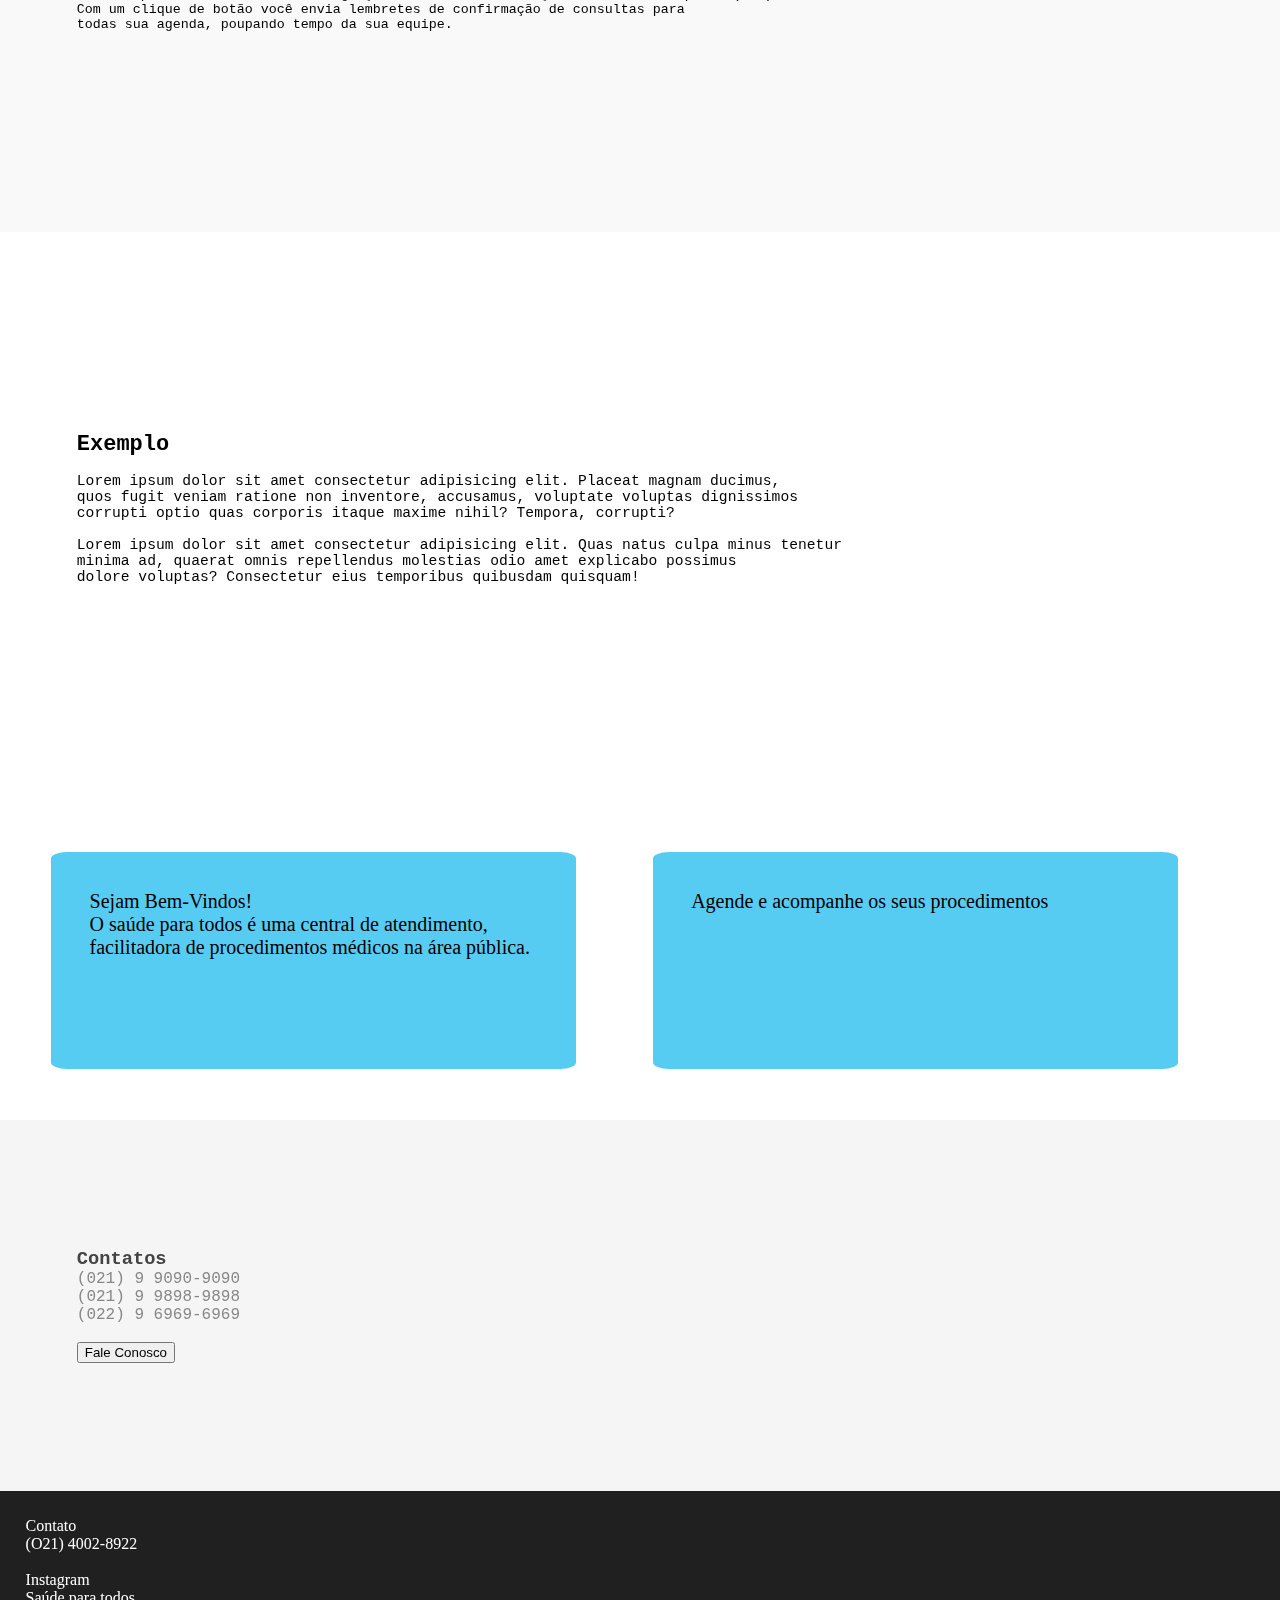
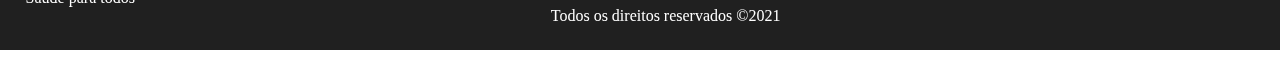
==== commit d2fb9cef: "pca" ====
--- a/index.html
+++ b/index.html
@@ -38,6 +38,15 @@
         <button id="btn" > Teste </button>
     </div>
 </div>
+
+<div class="parte4">
+    <h2>Descubra o posto mais proximo de você!</h2>
+
+    <iframe src="https://www.google.com/maps/embed?pb=!1m18!1m12!1m3!1d3678.489208857385!2d-43.31404068503648!3d-22.78432988507426!2m3!1f0!2f0!3f0!3m2!1i1024!2i768!4f13.1!3m3!1m2!1s0x997abe72e2fa9d%3A0x4cbc352a3a598aba!2sR.%2025%20de%20Ag%C3%B3sto%20-%20Duque%20de%20Caxias%2C%20RJ!5e0!3m2!1spt-BR!2sbr!4v1638455492686!5m2!1spt-BR!2sbr" width="600" height="450" style="border:0;" allowfullscreen="" loading="lazy" class="mapa" ></iframe>
+
+    <img src="imagens/localizacao.png" alt="Localozação">
+</div>
+
 
 
 <div class="parte2">
@@ -89,9 +98,10 @@
 
 
  <footer class="rodape">
-     <p> Contatos <br> (O21) 4002-8922 </p> <br>
+     <p> Contato <br> (O21) 4002-8922 </p> <br>
      <P>Instagram <br> Saúde para todos </P>
- </footer>
+     <p align="center">Todos os direitos reservados ©2021 </p> 
+    </footer>
 
 
 
--- a/css/estilo.css
+++ b/css/estilo.css
@@ -46,6 +46,13 @@
     margin: 2%;
     background-color: rgb(255, 255, 255);}
 
+.parte4{
+background-color:#ffffff;
+font-size: 17pt;
+padding: 5%;
+padding-left: 6%;}
+
+
 .parte2{
     padding:6%;
     padding-top: 200px;
@@ -141,7 +148,7 @@
 background-color: #57ccf3;
 color: #fff;
 border-radius: 20px;
-padding: 10px;
+padding: 5px;
 font-family:Arial, Helvetica, sans-serif;}
 
 #cNome{
@@ -180,49 +187,58 @@
 background-color: #57ccf3;
 color: #fff;
 border-radius: 20px;
+padding: 5px;
+font-family:Arial, Helvetica, sans-serif;}
+
+#cCep{
+margin-bottom: 10px;
+height: 25px;
+border-color: #57ccf3;
+border-radius:10px;}
+
+#cEstado{
+margin-bottom: 10px;
+height: 25px;
+border-color: #57ccf3;
+border-radius:10px;}
+
+#cCidade{
+margin-bottom: 10px;
+height: 25px;
+border-color: #57ccf3;
+border-radius:10px;}
+
+#cBairro{
+margin-bottom: 10px;
+height: 25px;
+border-color: #57ccf3;
+border-radius:10px;}
+
+#cLogadouro{
+margin-bottom: 10px;
+height: 25px;
+border-color: #57ccf3;
+border-radius:10px;}
+
+#nNumero{
+margin-bottom: 10px;
+height: 25px;
+border-color: #57ccf3;
+border-radius:10px;}
+
+#cComplemento{
+margin-bottom: 10px;
+height: 25px;
+border-color: #57ccf3;
+border-radius:10px;}
+
+#enviar{
+background-color: #57f3b2;
+border: none;
 padding: 10px;
-font-family:Arial, Helvetica, sans-serif;}
-
-#cCep{
-margin-bottom: 10px;
-height: 25px;
-border-color: #57ccf3;
-border-radius:10px;}
-
-#cEstado{
-margin-bottom: 10px;
-height: 25px;
-border-color: #57ccf3;
-border-radius:10px;}
-
-#cCidade{
-margin-bottom: 10px;
-height: 25px;
-border-color: #57ccf3;
-border-radius:10px;}
-
-#cBairro{
-margin-bottom: 10px;
-height: 25px;
-border-color: #57ccf3;
-border-radius:10px;}
-
-#cLogadouro{
-margin-bottom: 10px;
-height: 25px;
-border-color: #57ccf3;
-border-radius:10px;}
-
-#nNumero{
-margin-bottom: 10px;
-height: 25px;
-border-color: #57ccf3;
-border-radius:10px;}
-
-#cComplemento{
-margin-bottom: 10px;
-height: 25px;
-border-color: #57ccf3;
+margin-top: 10px;
+margin-left: 40px;
+cursor: pointer;
 border-radius:10px;}
 
 footer{
